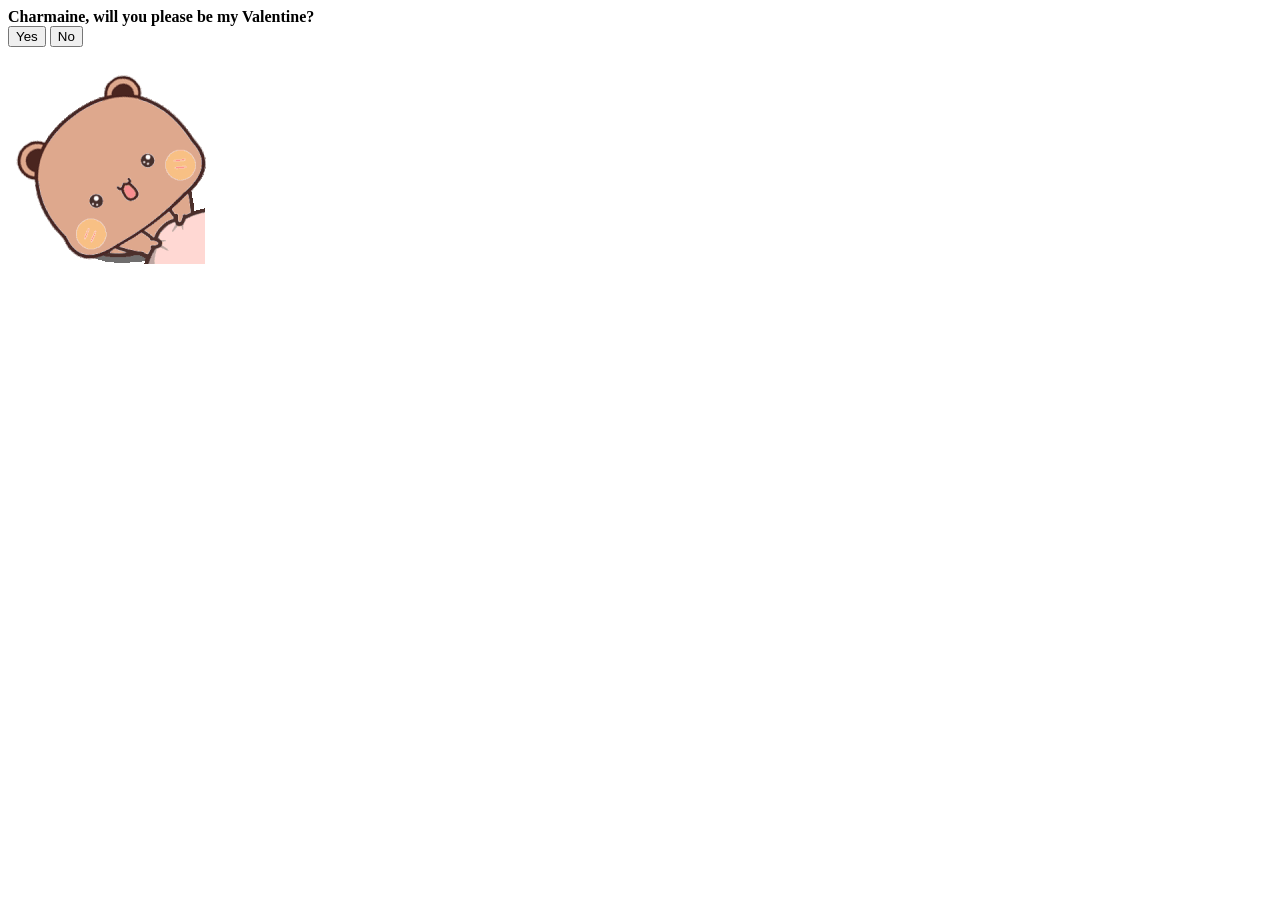
==== index.html @ 11e8f1af "Add files via upload" ====
<!DOCTYPE html>
<html lang="en">
  <head>
    <meta charset="UTF-8" />
    <meta name="viewport" content="width=device-width, initial-scale=1.0" />
    <title>Be My Valentine</title>
    <link rel="stylesheet" href="css/valentine.css" />
  </head>
  <body>
    <div id="valentineQuestion"><b>Charmaine, will you please be my Valentine?</b></div>

    <div class="buttonRow">
      <button class="answerButton" onclick="location.href='thankyou.html'">
        Yes
      </button>
      <button class="answerButton" id="noButton">No</button>
    </div>
    <br />
    <img src="bubu-dudu.gif" alt="bubu dubu asking question" class="responsive" />

    <script>
      let noClickCount = 1;

      document
        .getElementById("noButton")
        .addEventListener("click", function () {
          var yesButton = document.querySelector(
            'button[onclick*="thankyou.html"]'
          );
          var currentFontSize = parseInt(
            window.getComputedStyle(yesButton).fontSize
          );
          yesButton.style.fontSize = currentFontSize + 10 + "px"; // Increase font size by 5px

          if (noClickCount === 0) {
            this.textContent = "No";
          } else {
            this.textContent = "Button broken";
          }

          noClickCount++;
        });
    </script>
  </body>
</html>
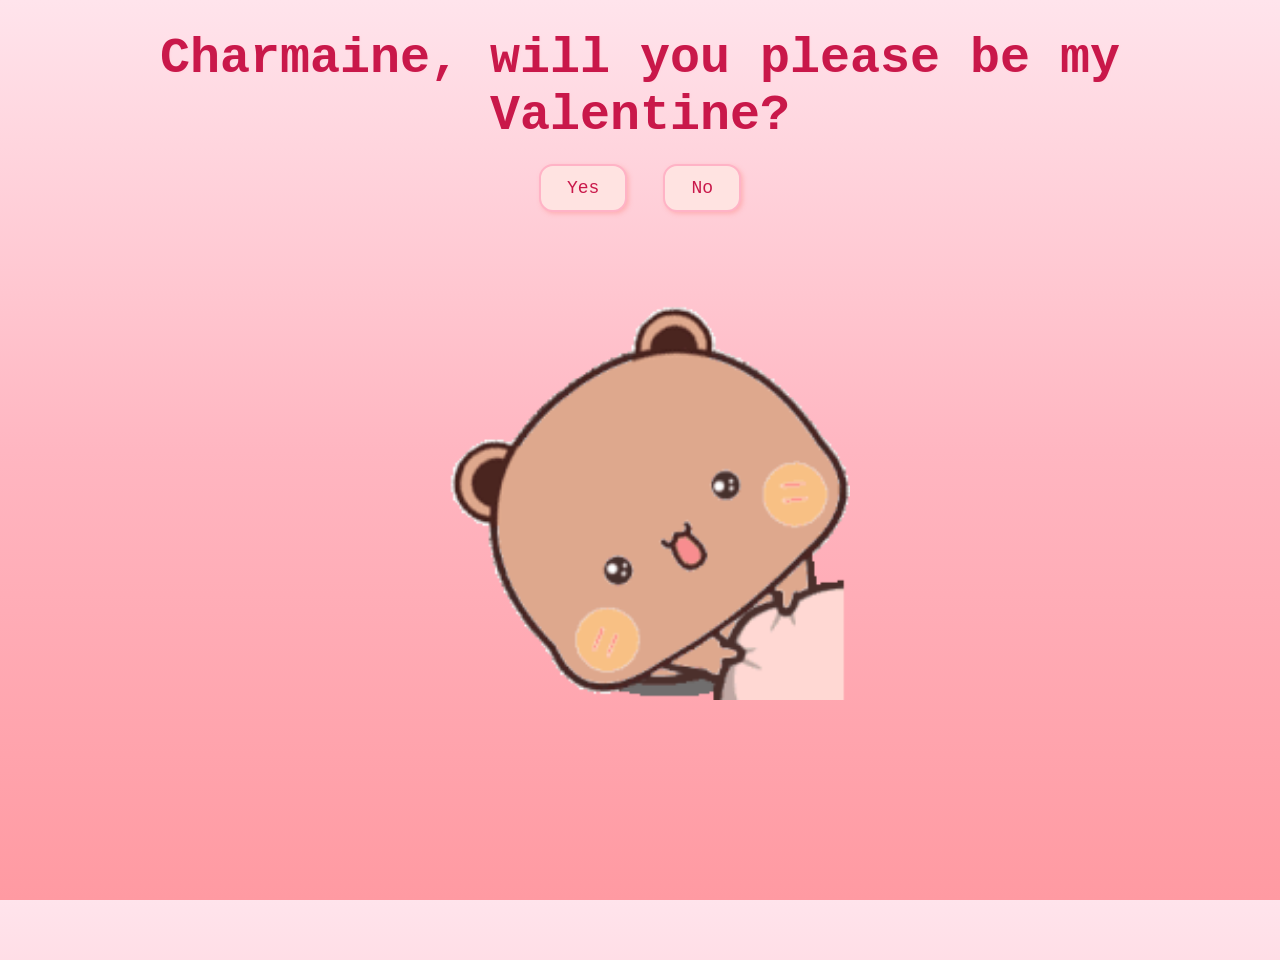
==== commit 9faf6f68: "Update index.html" ====
--- a/index.html
+++ b/index.html
@@ -4,7 +4,7 @@
     <meta charset="UTF-8" />
     <meta name="viewport" content="width=device-width, initial-scale=1.0" />
     <title>Be My Valentine</title>
-    <link rel="stylesheet" href="css/valentine.css" />
+    <link rel="stylesheet" href="valentine.css" />
   </head>
   <body>
     <div id="valentineQuestion"><b>Charmaine, will you please be my Valentine?</b></div>
--- a/valentine.css
+++ b/valentine.css
@@ -0,0 +1,62 @@
+html, body {
+  height: 100%;
+}
+
+body {
+  min-height: 100vh;
+  margin: 0;
+  padding: 30px 16px;
+  font-family: "Courier";
+  text-align: center;
+
+  display: flex;
+  flex-direction: column;
+  align-items: center;
+
+  background: linear-gradient(to bottom, #ffe4ec, #ffb6c1, #ff9aa2);
+  color: #c9184a;
+}
+
+img.responsive {
+  display: block;
+  margin: 16px auto 0;
+  width: 90%;
+  max-width: 420px;
+  height: auto;
+}
+
+#valentineQuestion {
+  font-size: 50px;
+  margin-bottom: 10px;
+  color: #c9184a;
+  text-shadow: 1px 1px 2px #ffd6e0;
+}
+.answerButton {
+  padding: 12px 26px;
+  font-size: 18px;
+  cursor: pointer;
+  margin: 10px;
+  font-family: "Courier";
+  margin-bottom: 20px;
+  background-color: #ffe3e1;
+  color: #c9184a;
+  border-radius: 14px;
+  border: 2px solid #ffb3c6;
+  box-shadow: 2px 2px 4px rgba(255, 148, 148, 0.5);
+  transition: all 0.25s ease;
+}
+
+.answerButton:hover {
+  background-color: #ff8fab;
+  color: #ffffff;
+  border: 2px solid #ff8fab;
+  box-shadow: 2px 2px 6px rgba(255, 105, 180, 0.6);
+  transform: scale(1.05);
+}
+
+.buttonRow {
+  display: flex;
+  justify-content: center;
+  gap: 16px; /* space between buttons */
+  margin-bottom: 16px;
+}
